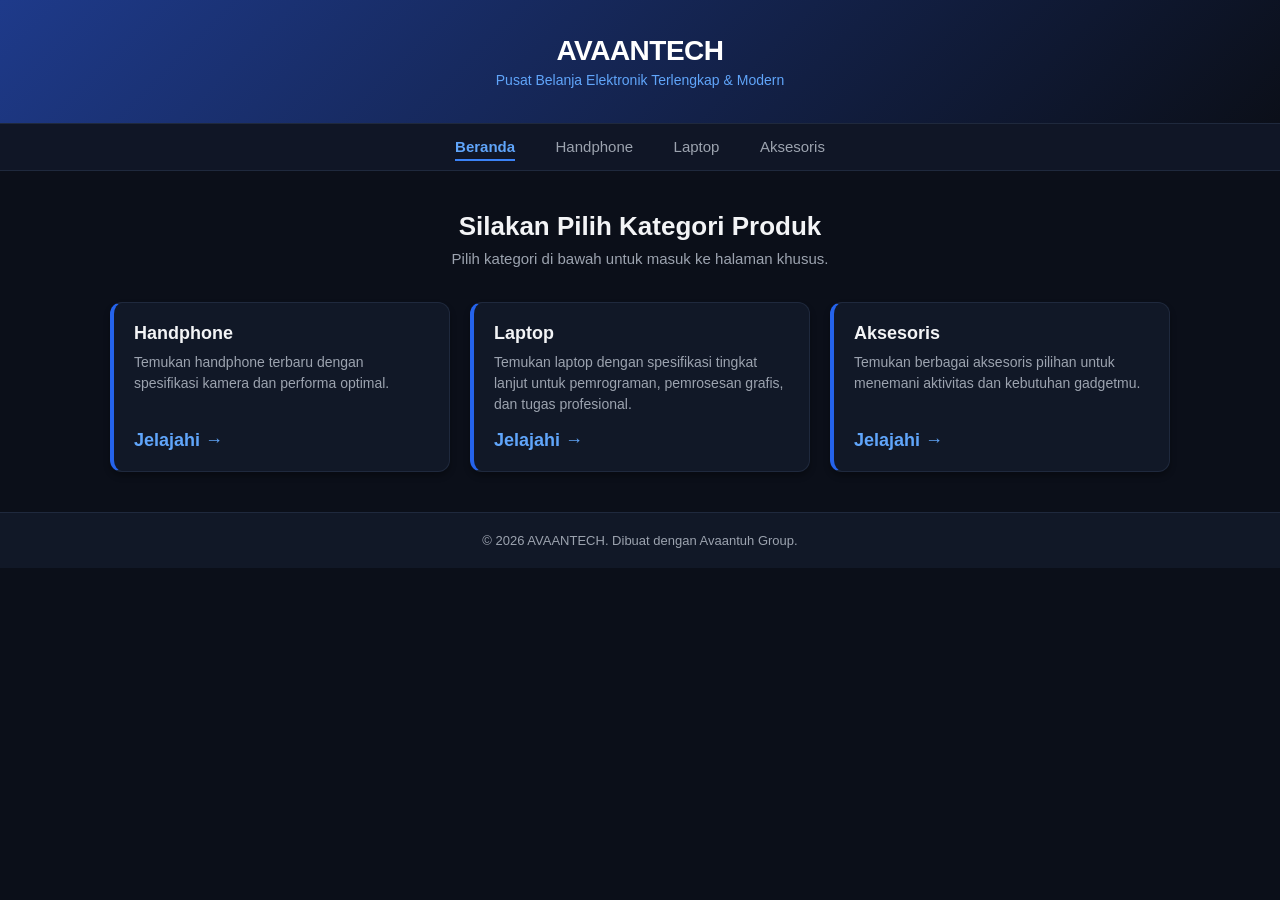
==== index.html @ d1694057 "Menambahkan index.html dan css" ====
<lang="id">
<head>
    <meta charset="UTF-8">
    <meta name="viewport" content="width=device-width, initial-scale=1.0">
    <title>AVAANTECH - Beranda</title>
    <link rel="stylesheet" href="beranda.css">
</head>
<body>
    <header>
        <h1>AVAANTECH</h1>
        <p>Pusat Belanja Elektronik Terlengkap & Modern</p>
    </header>

    <nav>
        <a href="index.html" class="active">Beranda</a>
        <a href="hp.html">Handphone</a>
        <a href="laptop.html">Laptop</a>
        <a href="aksesoris.html">Aksesoris</a>
    </nav>

    <div class="container">
        <h2>Silakan Pilih Kategori Produk</h2>
        <p class="subtitle">Pilih kategori di bawah untuk masuk ke halaman khusus.</p>

        <div class="card-grid">
            <a href="hp.html" class="card">
                <div>
                    <h3>Handphone</h3>
                    <p>Temukan handphone terbaru dengan spesifikasi kamera dan performa optimal.</p>
                </div>
                <span class="price">Jelajahi &rarr;</span>
            </a>

            <a href="laptop.html" class="card">
                <div>
                    <h3>Laptop</h3>
                    <p>Temukan laptop dengan spesifikasi tingkat lanjut untuk pemrograman, pemrosesan grafis, dan tugas profesional.</p>
                </div>
                <span class="price">Jelajahi &rarr;</span>
            </a>

            <a href="aksesoris.html" class="card">
                <div>
                    <h3>Aksesoris</h3>
                    <p>Temukan berbagai aksesoris pilihan untuk menemani aktivitas dan kebutuhan gadgetmu.</p>
                </div>
                <span class="price">Jelajahi &rarr;</span>
            </a>
        </div>
    </div>

    <footer>
        <p>&copy; 2026 AVAANTECH. Dibuat dengan Avaantuh Group.</p>
    </footer>
</body>
</html>
---- beranda.css ----
:root {
    --bg-main: #0b0f19;
    --bg-card: #111827;
    --border-color: #1f293d;
    --primary-blue: #2563eb;
    --accent-blue: #3b82f6;
    --neon-blue: #60a5fa;
    --text-main: #f3f4f6;
    --text-muted: #9ca3af;
}

* {
    margin: 0;
    padding: 0;
    box-sizing: border-box;
    font-family: 'Inter', -apple-system, BlinkMacSystemFont, 'Segoe UI', Roboto, sans-serif;
}

body {
    background-color: var(--bg-main);
    color: var(--text-main);
    display: flex;
    flex-direction: column;
    min-height: 100vh;
}

header {
    background: linear-gradient(135deg, #1e3a8a, #0b0f19);
    color: white;
    padding: 35px 20px;
    text-align: center;
    border-bottom: 1px solid var(--border-color);
}

header h1 {
    font-size: 28px;
    font-weight: 700;
    margin-bottom: 5px;
    letter-spacing: -0.5px;
}

header p {
    font-size: 14px;
    color: var(--neon-blue);
}

nav {
    background-color: rgba(17, 24, 39, 0.95);
    backdrop-filter: blur(10px);
    padding: 14px;
    text-align: center;
    border-bottom: 1px solid var(--border-color);
    position: sticky;
    top: 0;
    z-index: 100;
}

nav a {
    color: var(--text-muted);
    text-decoration: none;
    margin: 0 18px;
    font-weight: 500;
    font-size: 15px;
    transition: color 0.2s ease;
}

nav a:hover {
    color: var(--neon-blue);
}

nav a.active {
    color: var(--neon-blue);
    font-weight: 600;
    border-bottom: 2px solid var(--accent-blue);
    padding-bottom: 4px;
}

.container {
    max-width: 1100px;
    margin: 40px auto;
    padding: 0 20px;
    text-align: center;
    flex: 1;
    width: 100%;
}

h2 {
    font-size: 26px;
    font-weight: 600;
    margin-bottom: 8px;
    color: var(--text-main);
}

p.subtitle {
    color: var(--text-muted);
    margin-bottom: 35px;
    font-size: 15px;
}

.card-grid {
    display: grid;
    grid-template-columns: repeat(auto-fit, minmax(300px, 1fr));
    gap: 20px;
    text-align: left;
}

.card {
    background: var(--bg-card);
    padding: 20px;
    border-radius: 12px;
    border: 1px solid var(--border-color);
    box-shadow: 0 4px 6px rgba(0, 0, 0, 0.3);
    border-left: 4px solid var(--primary-blue);
    text-decoration: none;
    color: inherit;
    display: flex;
    flex-direction: column;
    justify-content: space-between;
    transition: transform 0.25s ease, border-color 0.25s ease, box-shadow 0.25s ease;
}

.card:hover {
    transform: translateY(-5px);
    border-color: var(--neon-blue);
    box-shadow: 0 10px 20px rgba(59, 130, 246, 0.15);
}

.card-img {
    width: 100%;
    height: 180px;
    object-fit: cover;
    border-radius: 8px;
    margin-bottom: 15px;
    background-color: #1f293d;
}

.card h3 {
    color: var(--text-main);
    margin-bottom: 8px;
    font-size: 18px;
    font-weight: 600;
}

.card p {
    color: var(--text-muted);
    font-size: 14px;
    line-height: 1.5;
}

.specs-list {
    list-style: none;
    margin: 12px 0;
    padding: 0;
    font-size: 13px;
    color: var(--text-muted);
}

.specs-list li {
    margin-bottom: 6px;
    display: flex;
    align-items: flex-start;
}

.specs-list li::before {
    content: "▪";
    color: var(--primary-blue);
    margin-right: 8px;
    font-size: 14px;
}

.price {
    display: block;
    margin-top: 15px;
    color: var(--neon-blue);
    font-size: 18px;
    font-weight: 700;
}

.btn-back {
    display: inline-block;
    margin-top: 45px;
    padding: 12px 24px;
    background-color: var(--primary-blue);
    color: white;
    text-decoration: none;
    border-radius: 8px;
    font-weight: 500;
    font-size: 14px;
    transition: background 0.2s, transform 0.2s;
}

.btn-back:hover {
    background-color: #1d4ed8;
    transform: scale(1.03);
}

footer {
    background-color: var(--bg-card);
    color: var(--text-muted);
    text-align: center;
    padding: 20px;
    border-top: 1px solid var(--border-color);
    margin-top: auto;
    font-size: 13px;
}
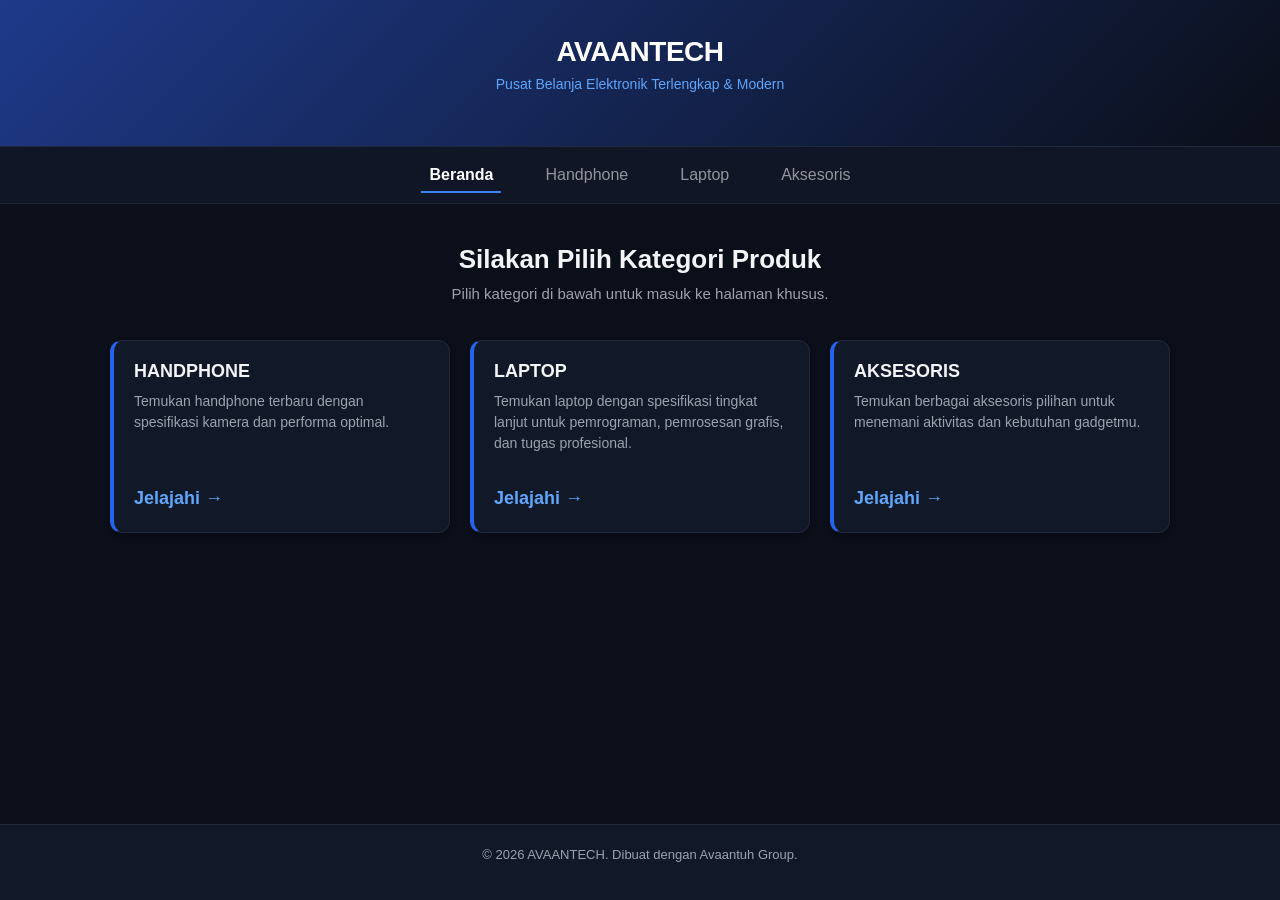
==== commit 3e6278bb: "Mengupdate format kategori menjadi kapital semua" ====
--- a/index.html
+++ b/index.html
@@ -1,8 +1,10 @@
-<lang="id">
+<!DOCTYPE html>
+<html lang="id">
 <head>
     <meta charset="UTF-8">
     <meta name="viewport" content="width=device-width, initial-scale=1.0">
     <title>AVAANTECH - Beranda</title>
+    <link href="https://cdn.jsdelivr.net/npm/bootstrap@5.3.2/dist/css/bootstrap.min.css" rel="stylesheet">
     <link rel="stylesheet" href="beranda.css">
 </head>
 <body>
@@ -11,11 +13,28 @@
         <p>Pusat Belanja Elektronik Terlengkap & Modern</p>
     </header>
 
-    <nav>
-        <a href="index.html" class="active">Beranda</a>
-        <a href="hp.html">Handphone</a>
-        <a href="laptop.html">Laptop</a>
-        <a href="aksesoris.html">Aksesoris</a>
+    <nav class="navbar navbar-expand-lg navbar-dark navbar-custom">
+        <div class="container-fluid justify-content-center">
+            <button class="navbar-toggler my-2" type="button" data-bs-toggle="collapse" data-bs-target="#navbarNav">
+                <span class="navbar-toggler-icon"></span>
+            </button>
+            <div class="collapse navbar-collapse justify-content-center" id="navbarNav">
+                <ul class="navbar-nav">
+                    <li class="nav-item">
+                        <a class="nav-link active" href="index.html">Beranda</a>
+                    </li>
+                    <li class="nav-item">
+                        <a class="nav-link" href="hp.html">Handphone</a>
+                    </li>
+                    <li class="nav-item">
+                        <a class="nav-link" href="laptop.html">Laptop</a>
+                    </li>
+                    <li class="nav-item">
+                        <a class="nav-link" href="aksesoris.html">Aksesoris</a>
+                    </li>
+                </ul>
+            </div>
+        </div>
     </nav>
 
     <div class="container">
@@ -25,7 +44,7 @@
         <div class="card-grid">
             <a href="hp.html" class="card">
                 <div>
-                    <h3>Handphone</h3>
+                    <h3>HANDPHONE</h3>
                     <p>Temukan handphone terbaru dengan spesifikasi kamera dan performa optimal.</p>
                 </div>
                 <span class="price">Jelajahi &rarr;</span>
@@ -33,7 +52,7 @@
 
             <a href="laptop.html" class="card">
                 <div>
-                    <h3>Laptop</h3>
+                    <h3>LAPTOP</h3>
                     <p>Temukan laptop dengan spesifikasi tingkat lanjut untuk pemrograman, pemrosesan grafis, dan tugas profesional.</p>
                 </div>
                 <span class="price">Jelajahi &rarr;</span>
@@ -41,7 +60,7 @@
 
             <a href="aksesoris.html" class="card">
                 <div>
-                    <h3>Aksesoris</h3>
+                    <h3>AKSESORIS</h3>
                     <p>Temukan berbagai aksesoris pilihan untuk menemani aktivitas dan kebutuhan gadgetmu.</p>
                 </div>
                 <span class="price">Jelajahi &rarr;</span>
@@ -52,5 +71,7 @@
     <footer>
         <p>&copy; 2026 AVAANTECH. Dibuat dengan Avaantuh Group.</p>
     </footer>
+
+    <script src="https://cdn.jsdelivr.net/npm/bootstrap@5.3.2/dist/js/bootstrap.bundle.min.js"></script>
 </body>
 </html>
